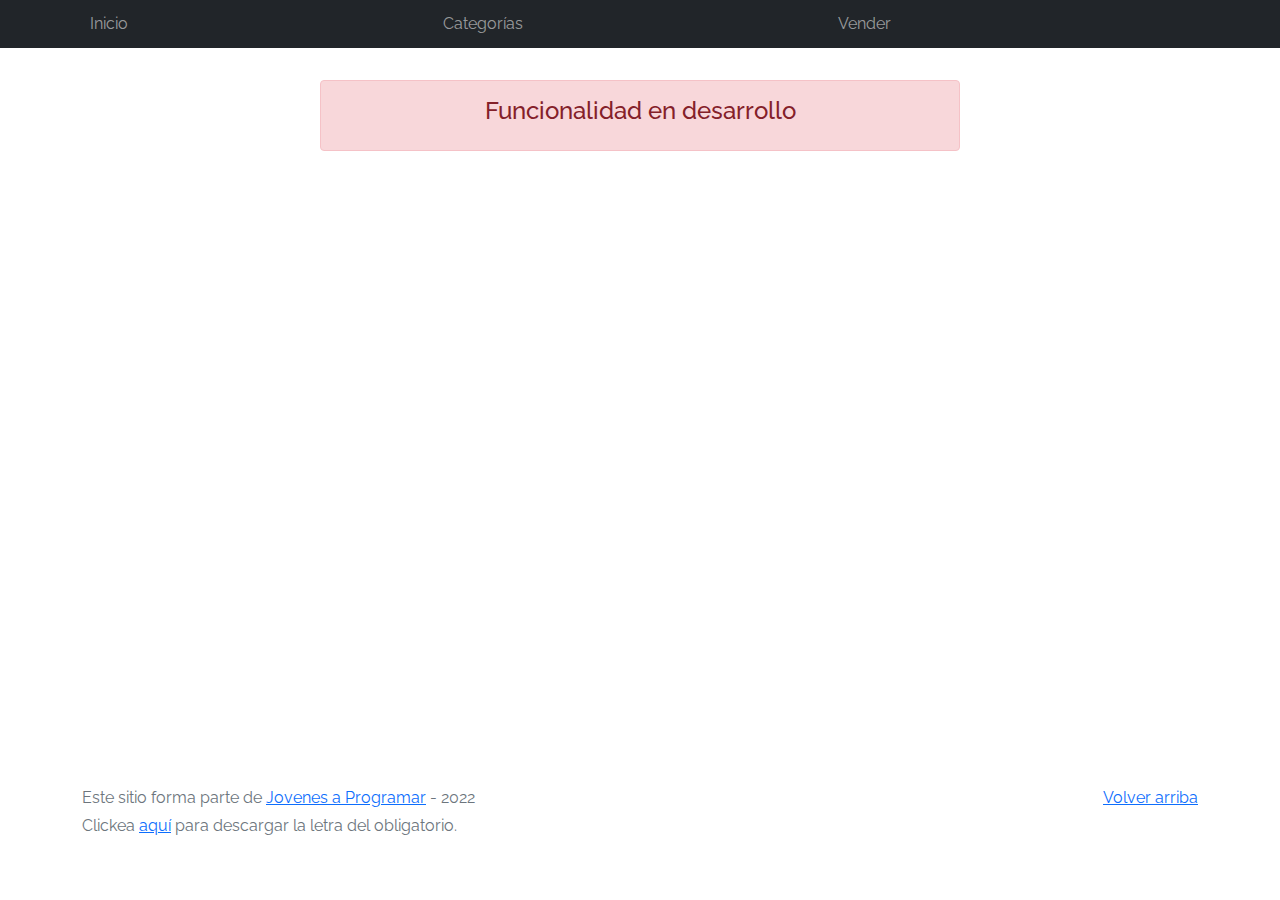
==== cart.html @ d22d3092 "Primer push" ====
<!DOCTYPE html>
<html lang="es">

<head>
  <meta http-equiv="Content-Type" content="text/html; charset=UTF-8">
  <meta name="viewport" content="width=device-width, initial-scale=1, shrink-to-fit=no">
  <title>eMercado - Todo lo que busques está aquí</title>
  <link href="https://fonts.googleapis.com/css?family=Raleway:300,300i,400,400i,700,700i,900,900i" rel="stylesheet">
  <link href="css/bootstrap.min.css" rel="stylesheet">
  <link href="css/font-awesome.min.css" rel="stylesheet">
  <link href="css/styles.css" rel="stylesheet">
</head>

<body>
  <nav class="navbar navbar-expand-lg navbar-dark bg-dark p-1">
    <div class="container">
      <button class="navbar-toggler" type="button" data-bs-toggle="collapse" data-bs-target="#navbarNav"
        aria-controls="navbarNav" aria-expanded="false" aria-label="Toggle navigation">
        <span class="navbar-toggler-icon"></span>
      </button>
      <div class="collapse navbar-collapse" id="navbarNav">
        <ul class="navbar-nav w-100 justify-content-between">
          <li class="nav-item">
            <a class="nav-link" href="index.html">Inicio</a>
          </li>
          <li class="nav-item">
            <a class="nav-link" href="categories.html">Categorías</a>
          </li>
          <li class="nav-item">
            <a class="nav-link" href="sell.html">Vender</a>
          </li>
          <li class="nav-item">
          </li>
        </ul>
      </div>
    </div>
  </nav>
  <main>
    <div class="container">
      <div class="alert alert-danger text-center" role="alert">
        <h4 class="alert-heading">Funcionalidad en desarrollo</h4>
      </div>
    </div>
  </main>
  <footer class="text-muted">
    <div class="container">
      <p class="float-end">
        <a href="#">Volver arriba</a>
      </p>
      <p>Este sitio forma parte de <a href="https://jovenesaprogramar.edu.uy/" target="_blank">Jovenes a Programar</a> -
        2022</p>
      <p>Clickea <a target="_blank" href="Letra.pdf">aquí</a> para descargar la letra del obligatorio.</p>
    </div>
  </footer>
  <div id="spinner-wrapper">
    <div class="lds-ring">
      <div></div>
      <div></div>
      <div></div>
      <div></div>
    </div>
  </div>
  <script src="js/bootstrap.bundle.min.js"></script>
  <script src="js/init.js"></script>
  <script src="js/cart.js"></script>
</body>

</html>
---- css/styles.css ----
.jumbotron,
.card-body,
.container,
.site-header {
  font-family: 'Raleway', serif !important;
}

.jumbotron .display-4 {
  font-weight: bold;
}

nav a {
  text-decoration: none;
}

.bd-placeholder-img {
  font-size: 1.125rem;
  text-anchor: middle;
  -webkit-user-select: none;
  -moz-user-select: none;
  -ms-user-select: none;
  user-select: none;
}

@media (min-width: 768px) {
  .bd-placeholder-img-lg {
    font-size: 3.5rem;
  }
}

.jumbotron {
  height: 50vh;
  padding: 5em inherit;
  margin-bottom: 0;
  background-color: #53C0FB;
  background: url('../img/cover_back.png');
  background-size: cover;
  background-position: center;
  background-repeat: no-repeat;
  color: black;
  font-weight: bold;
}

@media (min-width: 768px) {
  .jumbotron {
    padding-top: 6rem;
    padding-bottom: 6rem;
  }
}

.jumbotron p:last-child {
  margin-bottom: 0;
}

.jumbotron-heading {
  font-weight: 300;
}

.jumbotron .container {
  max-width: 40rem;
  background-color: rgba(255, 255, 255, 0.5);
  border-radius: 10px;
  text-shadow: 1px 1px 2px grey;
}

.jumbotron .lead {
  font-size: 38px;
}

footer {
  padding-top: 3rem;
  padding-bottom: 3rem;
}

footer p {
  margin-bottom: .25rem;
}

.site-header a {
  color: white;
  transition: ease-in-out color .15s;
}

.site-header .dropdown-menu a {
  color: black;
}

.dropzone {
  border: 2px dashed #0087F7;
  border-radius: 5px;
  background: white;
}

.img-fit {
  max-height: 100%;
}

.alert {
  position: fixed;
  top: 80px;
  width: 50%;
  left: 50%;
  transform: translate(-50%, 0);
}

.lds-ring {
  display: inline-block;
  position: relative;
  width: 64px;
  height: 64px;
  top: 50%;
  left: 50%;
}

.cursor-active {
  cursor: pointer;
}

.left {
  float: left;
  padding: 4px;
  background-color: rgba(255, 255, 255, 0.5);
}

.lds-ring div {
  box-sizing: border-box;
  display: block;
  position: absolute;
  width: 51px;
  height: 51px;
  margin: 6px;
  border: 6px solid #fff;
  border-radius: 50%;
  animation: lds-ring 1.2s cubic-bezier(0.5, 0, 0.5, 1) infinite;
  border-color: #fff transparent transparent transparent;
}

.lds-ring div:nth-child(1) {
  animation-delay: -0.45s;
}

.lds-ring div:nth-child(2) {
  animation-delay: -0.3s;
}

.lds-ring div:nth-child(3) {
  animation-delay: -0.15s;
}

@keyframes lds-ring {
  0% {
    transform: rotate(0deg);
  }

  100% {
    transform: rotate(360deg);
  }
}

.signin {
  width: 100%;
  max-width: 330px;
  padding: 15px;
  margin: auto;
}

#spinner-wrapper {
  position: fixed;
  background-color: rgba(0, 0, 0, 0.5);
  width: 100%;
  height: 100%;
  top: 0;
  left: 0;
  z-index: 1021;
  display: none;
}

main {
  min-height: calc(100vh - 210px);
}

a.custom-card,
a.custom-card:hover {
  color: inherit;
  text-decoration: inherit;
}

.checked {
  color: orange;
}
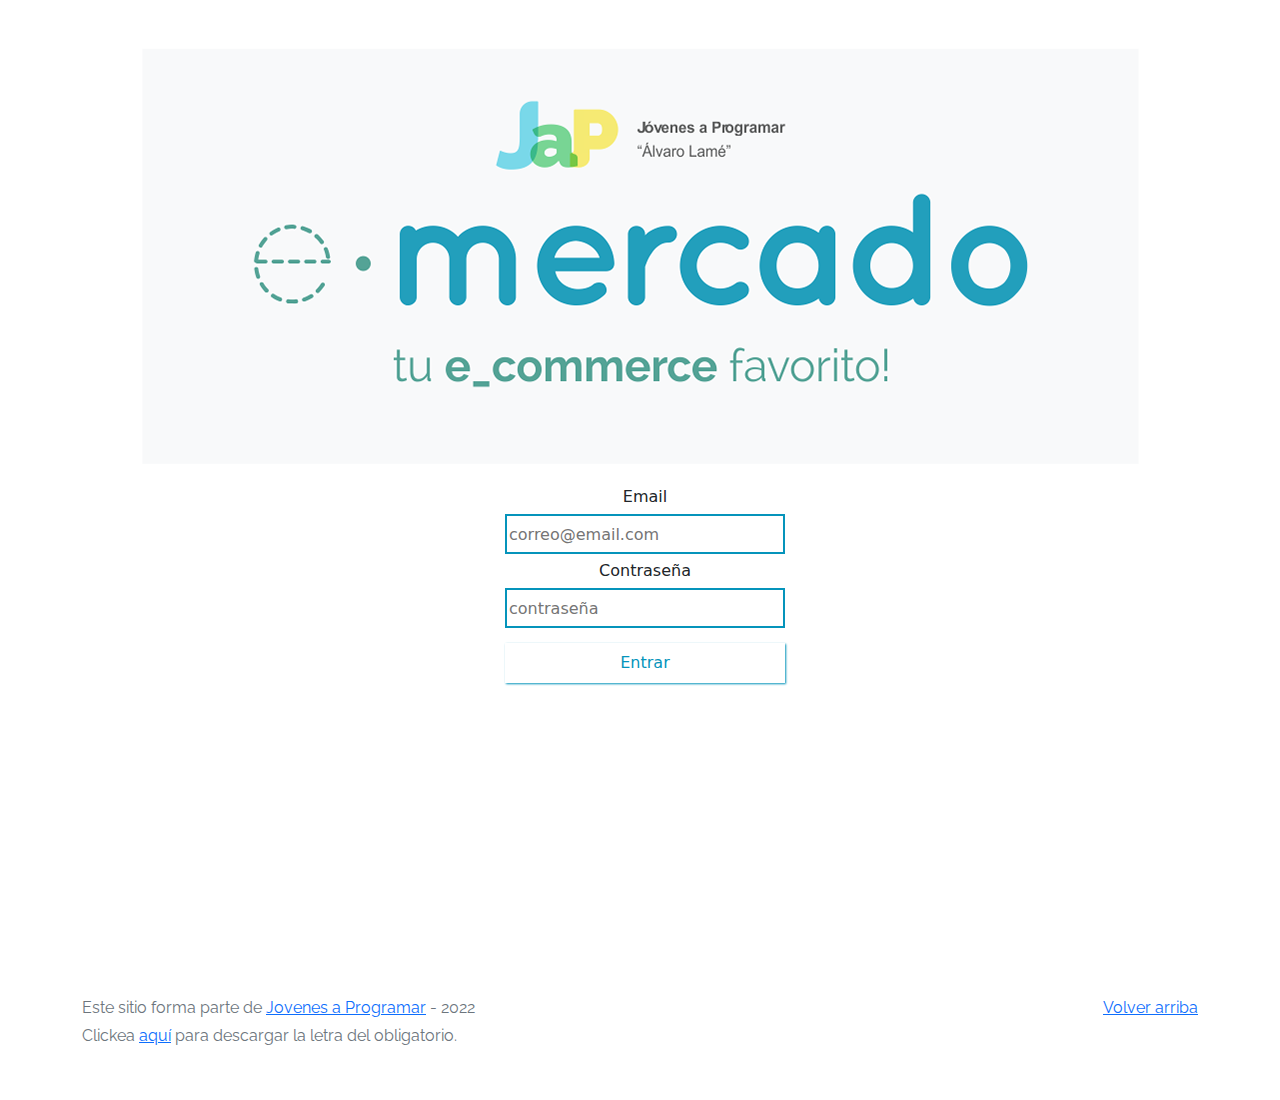
==== commit 0a339ec5: "Entregable 7" ====
--- a/cart.html
+++ b/cart.html
@@ -10,7 +10,6 @@
   <link href="css/font-awesome.min.css" rel="stylesheet">
   <link href="css/styles.css" rel="stylesheet">
 </head>
-
 <body>
   <nav class="navbar navbar-expand-lg navbar-dark bg-dark p-1">
     <div class="container">
@@ -21,7 +20,7 @@
       <div class="collapse navbar-collapse" id="navbarNav">
         <ul class="navbar-nav w-100 justify-content-between">
           <li class="nav-item">
-            <a class="nav-link" href="index.html">Inicio</a>
+            <a class="nav-link" href="home.html">Inicio</a>
           </li>
           <li class="nav-item">
             <a class="nav-link" href="categories.html">Categorías</a>
@@ -35,13 +34,152 @@
       </div>
     </div>
   </nav>
-  <main>
-    <div class="container">
-      <div class="alert alert-danger text-center" role="alert">
-        <h4 class="alert-heading">Funcionalidad en desarrollo</h4>
-      </div>
+  <main class="bg-light">
+    <div class="container bg-white pt-1 border rounded">
+      <form class="row mt-4 needs-validation" novalidate>
+      <div class="text-center">
+        <p class="fs-1 pb-2">Tu Carrito de Compras</p>
+      </div>
+          <div>        
+              <div class="list-group" id="lista_currentCartInfo"></div>
+          </div>
+      <div class="row cart_Envios pt-2">
+        <div class="col-6">
+          <p class="fs-3">Tipo de envio</p>
+          <div id="divRadio">
+            <div class="tipo_Envio col-6">
+              <div class="form-check pb-1">
+                <input class="form-check-input" type="radio" name="radioEnvio"  required id="premium">
+                <label class="form-check-label" for="premium">
+                  Premium de 2 a 5 dias (15%)
+                </label>
+              </div>
+            <div class="form-check pb-1">
+              <input class="form-check-input" type="radio" name="radioEnvio" required id="express">
+              <label class="form-check-label" for="express">
+                Express 5 a 8 dias (7%)
+              </label>
+            </div>
+            <div class="form-check pb-1">
+              <input class="form-check-input" type="radio" name="radioEnvio" checked required id="standard">
+              <label class="form-check-label" for="standard">
+                Standard 12 a 15 dias (5%)
+              </label>
+            </div>
+          </div>
+          <div class="direccion_Envio">
+            <div>
+            <label>Calle
+                <input type="text" name="calle_Envio" class="form-control" required id="calle">
+                <div class="invalid-feedback">
+                  Ingrese una calle
+                </div>
+            </label>
+            <label>Numero
+                <input type="text" name="numero_Envio" class="form-control" required id="numero">
+                <div class="invalid-feedback">
+                  Ingrese un numero
+                </div>
+            </label>
+            <label>Esquina
+                <input type="text" name="esquina_Envio" class="form-control" required id="esquina">
+                <div class="invalid-feedback">
+                  Ingrese una esquina
+                </div>
+            </label>
+            </div>
+          </div>
+        </div>
+      </div>
+      <div class="costos_Envio col-6">
+        <p class="fs-3">Costos</p>
+        <div>
+          <div class="list-group" id="lista_Costos"></div>
+          <hr>
+        </div>
+        <div>
+          <h3>Forma de Pago</h3>
+          <div class="col-sm-12">
+            <a type="button" required class="ps-0" data-bs-toggle="modal" data-bs-target="#modal"
+              id="linkModalTerminos">Seleccionar</a>
+            <span class="m-2 invalid-feedback" id="terminos-feedback" style="display: none;">
+              Debes seleccionar una forma de pago
+            </span>
+          </div>
+          <button type="submit" class="btn btn-primary pt-2">
+            Finalizar Compra
+          </button>
+            <div class="modal fade" id="modal" tabindex="-1" role="dialog" aria-labelledby="exampleModalLabel" aria-hidden="true">
+              <div class="modal-dialog" role="document">
+                <div class="modal-content">
+                  <div class="modal-header">
+                    <h5 class="modal-title" id="exampleModalLabel">Formas de Pago</h5>
+                  </div>
+                  <div class="modal-body">
+                    <label>
+                      <div class="form-check">
+                        <input class="form-check-input" type="radio" name="radioModal" required id="tarjetaCredito">
+                        <label class="form-check-label" for="tarjetaCredito">
+                          Tarjeta de Credito
+                        </label>
+                      </div> 
+                    </label>
+                    <hr>
+                    <div class="col-sm-6">
+                      <label for="tarjeta" class="form-label">Numero de Tarjeta</label>
+                        <input type="text" class="form-control" required id="tarjeta" disabled>
+                      <div class="invalid-feedback">
+                        Ingrese numero de tarjeta
+                      </div>
+                      </div>
+                      <div class="col-sm-6">
+                        <label for="codigo" class="form-label">Codigo de Seguridad</label>
+                          <input type="text" class="form-control" required id="codigo" disabled>
+                        <div class="invalid-feedback">
+                          Ingrese codigo seguridad
+                        </div>
+                      </div>
+                        <div class="col-sm-6">
+                          <label for="vencimiento" class="form-label">Vencimiento (MM/AA)</label>
+                            <input type="text" class="form-control" required id="vencimiento" disabled>
+                          <div class="invalid-feedback">
+                            Ingrese una fecha
+                          </div>
+                        </div>    
+                      <label>
+                          <div class="form-check">
+                            <input class="form-check-input" type="radio" name="radioModal" required id="transferenciaBancaria">
+                            <label class="form-check-label" for="transferenciaBancaria">
+                              Transferencia Bancaria
+                            </label>
+                          </div> 
+                      </label>
+                      <hr>
+                      <div class="col-sm-6">
+                        <label for="cuentaBancaria" class="form-label">Numero de Cuenta</label>
+                          <input type="text" class="form-control" required id="cuentaBancaria" disabled>
+                        <div class="invalid-feedback">
+                          Ingrese su Cuenta Bancaria
+                        </div>
+                      </div>
+                  <div class="modal-footer">
+                    <button type="button" class="btn btn-primary" data-bs-dismiss="modal" disabled id="btnCerrar">Cerrar</button>
+                  </div>
+                </div>
+              </div>
+            </div>
+          </div>
+        </div>
+      </div>
+    </form>
     </div>
   </main>
+
+  <div class="alert alert-success alert-dismissible fade" role="alert" id="alerta">
+    <p>Compra realizada correctamente</p>
+    <button type="button" class="btn-close" data-bs-dismiss="alert" aria-label="Close"></button>
+  </div>
+
   <footer class="text-muted">
     <div class="container">
       <p class="float-end">
--- a/css/styles.css
+++ b/css/styles.css
@@ -187,4 +187,63 @@
 
 .checked {
   color: orange;
+}
+
+ /* login */
+
+.loginStyle{
+  margin: 0;
+  padding: 0;
+  box-sizing: border-box; 
+
+ }  
+.mt-5{
+  height: 100vh;
+  display: flex;
+  justify-content: center;
+}
+.formulario_login{
+  width: 400px;
+  position: absolute;
+  border-radius: 5px;
+  padding: 30px 60px;
+  top: 50%;
+  text-align: center;
+
+}
+.formulario_login input,label,button{
+  display: block;
+  width: 100%;
+  margin: 5px;
+}
+.formulario_login input{
+  height: 40px;
+  border: 2px solid #0594bb;
+}
+.formulario_login button{
+  margin-top: 15px;
+  cursor: pointer;
+  border: none;
+  height: 40px;
+  background-color: white;
+  box-shadow: 1px 1px 2px;
+  color: #0594bb;
+}
+/* Home */
+
+#contenedor{
+  color: white;
+}
+
+/*Iconos Products */
+.iconos{
+  width: 300%;
+}
+/* product info */
+
+.precio{
+  font-size: 40px;
+}
+.titulo_descripcion{
+  font-size: 20px;
 }